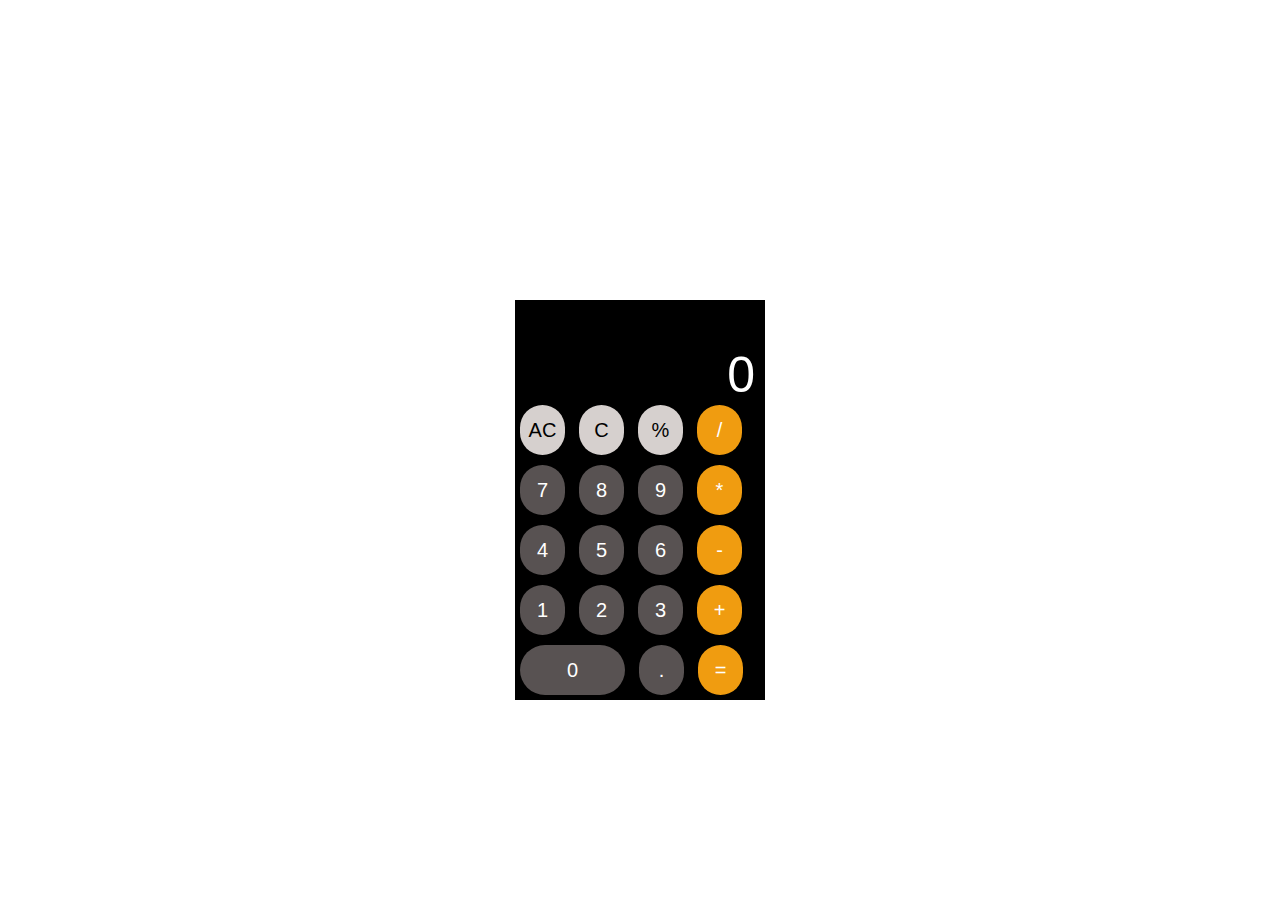
==== calculator.html @ 26e22585 "计算器静态页面" ====
<!DOCTYPE html>
<html lang="en">
<head>
	<meta charset="UTF-8">
	<title>计算器</title>
	<style type="text/css">
	    *{margin:0;padding:0;}
	    ul,li{list-style: none;}
		.reveal{width:100%;height:100px;}
		.reveal>input{height:50px;line-height: 50px;font-size:50px;color:#ffffff;background-color: black;text-align: right;border: none;width: 240px;padding-right: 10px;}
		.button>ul>li>button{height:50px;width:45px;border:none;border-radius: 25px;margin:5px ;color:#ffffff;background-color:#585252;font-size:20px;}
		.button>ul li:first-child>button{background:#D6D0CE;color:black;}
		.button>ul li button:last-child{background:#F09C10;color:#ffffff;}
	</style>
</head>
<body>
	<div style="width:250px;height:400px;background-color:black;margin:300px auto 0">
		<div class="reveal">
			<input type="button" name="" class="sum" style="width:250px">
			<input type="text" name="" value="0" class="result">
		</div>
		<div class="button">
			<ul>
				<li>
					<button class="dump">AC</button>
					<button class="clear">C</button>
					<button class="oper" operator="5">%</button>
					<button class="oper" operator="4">/</button>
				</li>
				<li>
					<button class="number">7</button>
					<button class="number">8</button>
					<button class="number">9</button>
					<button class="oper" operator="3">*</button>
				</li>
				<li>
					<button class="number">4</button>
					<button class="number">5</button>
					<button class="number">6</button>
					<button class="oper" operator="2">-</button>
				</li>
				<li>
					<button class="number">1</button>
					<button class="number">2</button>
					<button class="number">3</button>
					<button class="oper" operator="1">+</button>
				</li>
				<li>
					<button class="number" style="width:105px;">0</button>
					<button class="spot">.</button>
					<button class="equal" operator="0">=</button>
				</li>
			</ul>
		</div>
	</div>
</body>
</html>
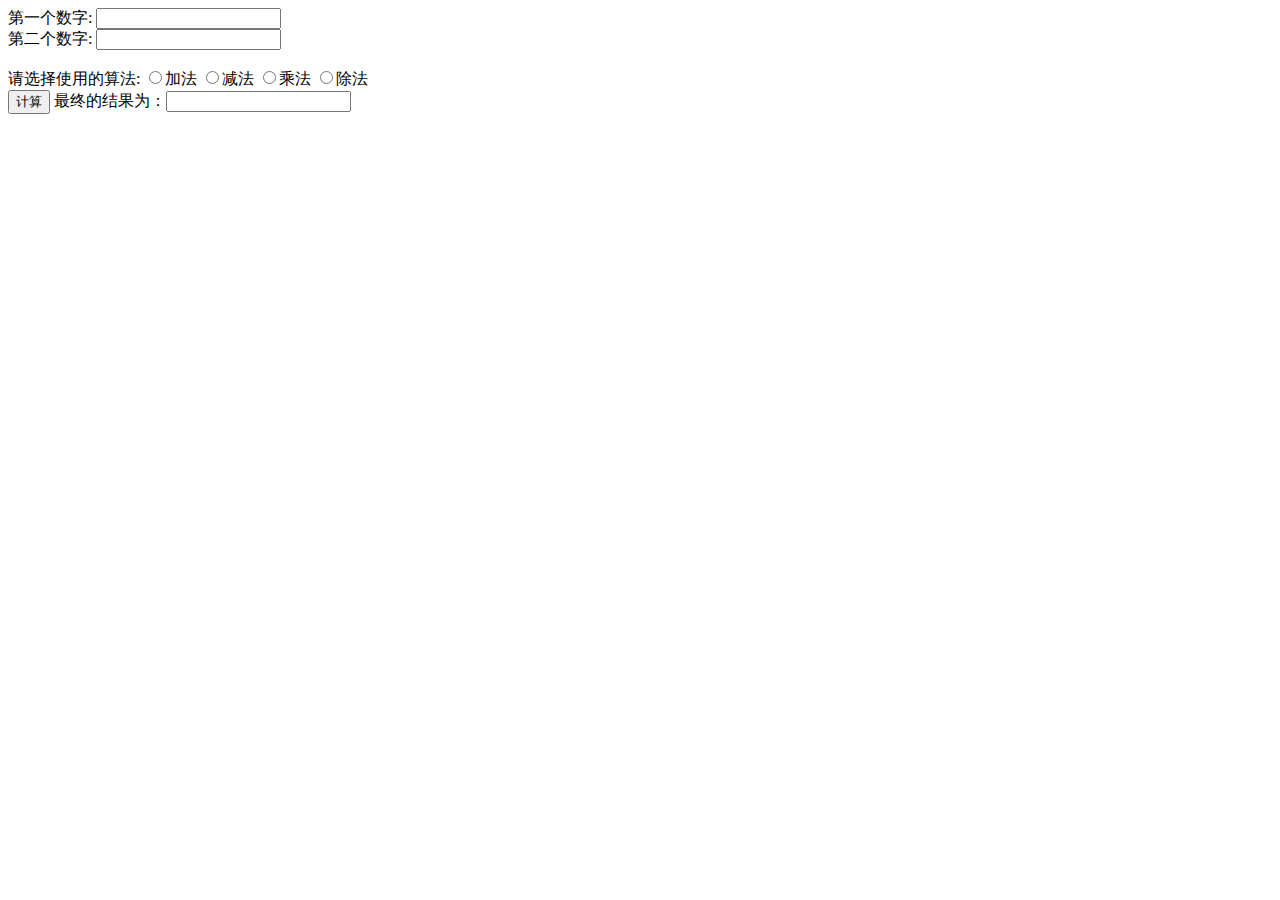
==== commit ff7cb4a9: "cal update" ====
--- a/calculator.html
+++ b/calculator.html
@@ -1,57 +1,27 @@
 <!DOCTYPE html>
-<html lang="en">
+<html>
 <head>
-	<meta charset="UTF-8">
-	<title>计算器</title>
-	<style type="text/css">
-	    *{margin:0;padding:0;}
-	    ul,li{list-style: none;}
-		.reveal{width:100%;height:100px;}
-		.reveal>input{height:50px;line-height: 50px;font-size:50px;color:#ffffff;background-color: black;text-align: right;border: none;width: 240px;padding-right: 10px;}
-		.button>ul>li>button{height:50px;width:45px;border:none;border-radius: 25px;margin:5px ;color:#ffffff;background-color:#585252;font-size:20px;}
-		.button>ul li:first-child>button{background:#D6D0CE;color:black;}
-		.button>ul li button:last-child{background:#F09C10;color:#ffffff;}
-	</style>
+<meta charset="utf-8">
+<title>calculator</title>
 </head>
 <body>
-	<div style="width:250px;height:400px;background-color:black;margin:300px auto 0">
-		<div class="reveal">
-			<input type="button" name="" class="sum" style="width:250px">
-			<input type="text" name="" value="0" class="result">
-		</div>
-		<div class="button">
-			<ul>
-				<li>
-					<button class="dump">AC</button>
-					<button class="clear">C</button>
-					<button class="oper" operator="5">%</button>
-					<button class="oper" operator="4">/</button>
-				</li>
-				<li>
-					<button class="number">7</button>
-					<button class="number">8</button>
-					<button class="number">9</button>
-					<button class="oper" operator="3">*</button>
-				</li>
-				<li>
-					<button class="number">4</button>
-					<button class="number">5</button>
-					<button class="number">6</button>
-					<button class="oper" operator="2">-</button>
-				</li>
-				<li>
-					<button class="number">1</button>
-					<button class="number">2</button>
-					<button class="number">3</button>
-					<button class="oper" operator="1">+</button>
-				</li>
-				<li>
-					<button class="number" style="width:105px;">0</button>
-					<button class="spot">.</button>
-					<button class="equal" operator="0">=</button>
-				</li>
-			</ul>
-		</div>
-	</div>
+<form action="/cgi-bin/calculator.py" method="post">
+
+第一个数字: <input type="text" name="num1" />  <br/>
+
+第二个数字: <input type="text" name="num2" />  <br/><br/>
+
+请选择使用的算法: 
+<form id="symbolSelection">
+    <input type="radio" name="symbol" id="additon">加法 
+    <input type="radio" name="symbol" id="subtaction">减法 
+    <input type="radio" name="symbol" id="multiplication">乘法 
+    <input type="radio" name="symbol" id="division">除法 
+</form> 
+
+<input type="submit" value="计算" />
+
+最终的结果为：<input type="text" name="result" /> 
+</form>
 </body>
-</html> +</html>